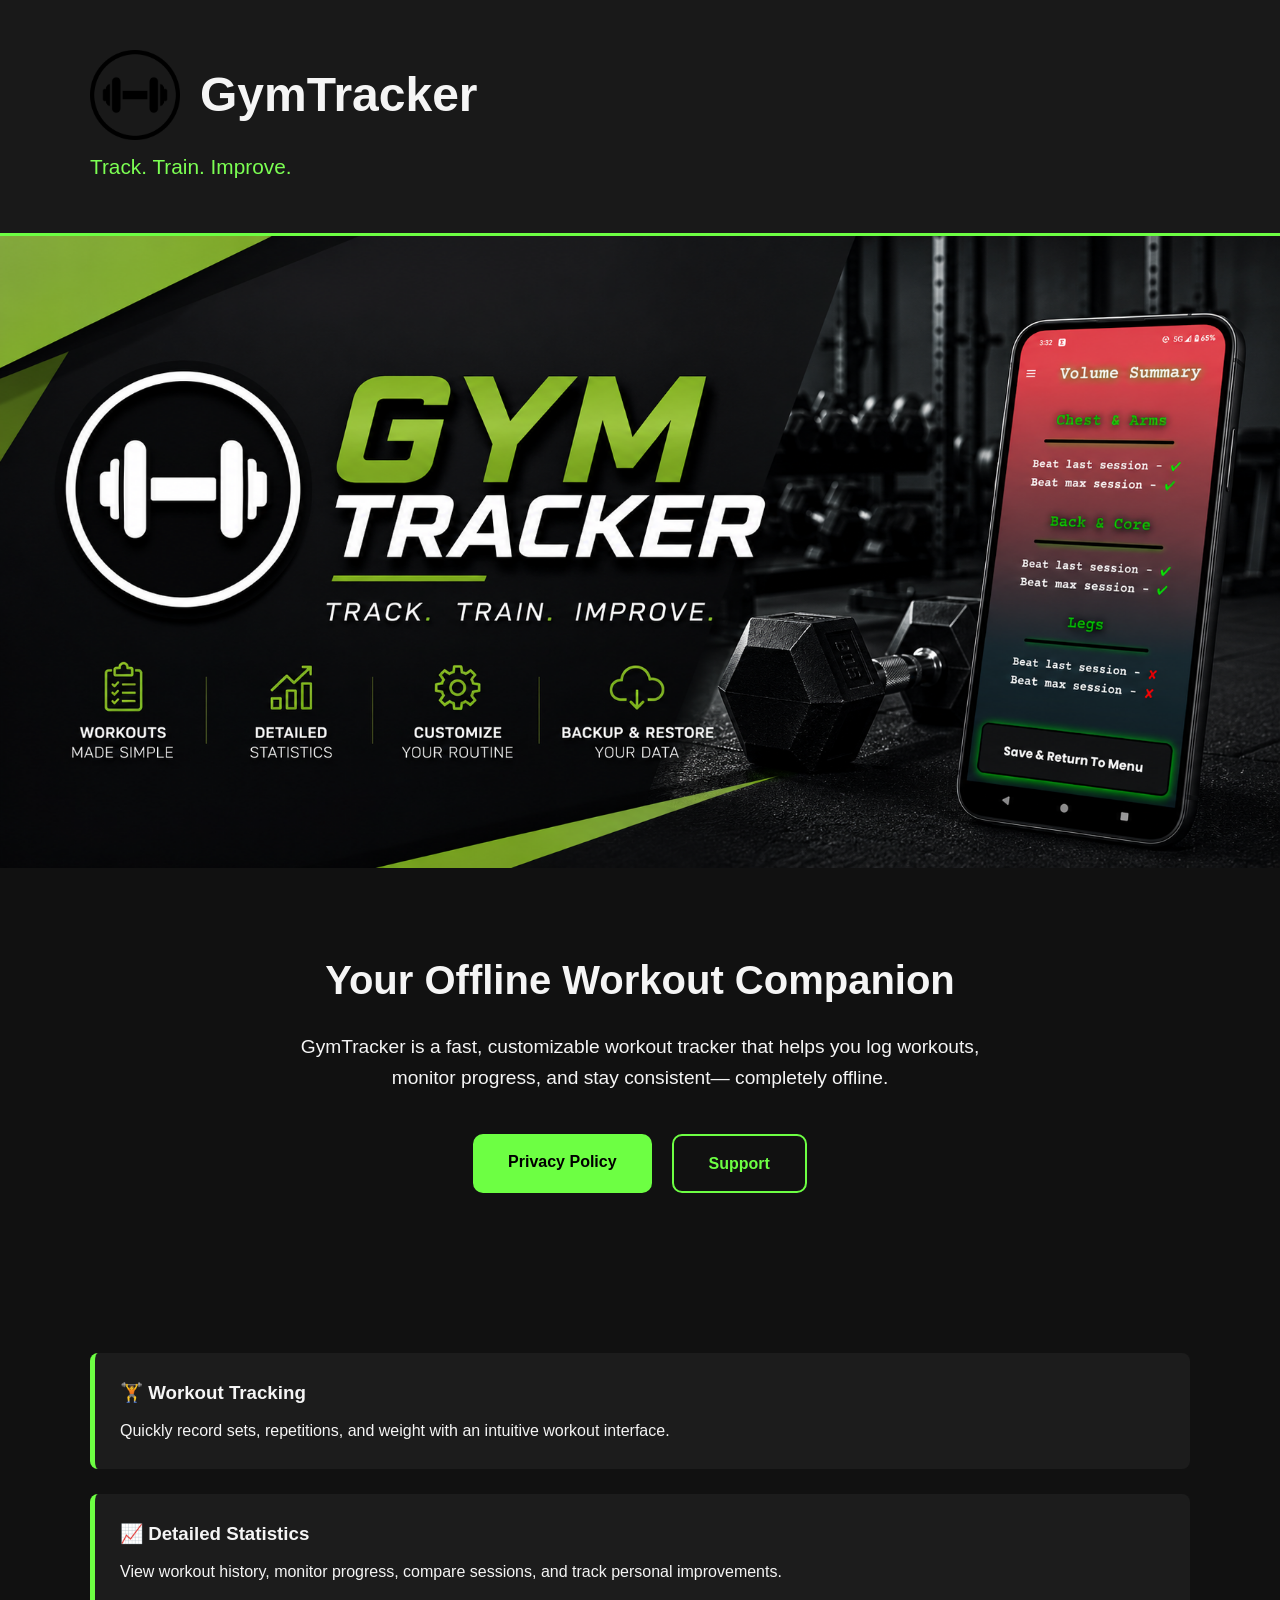
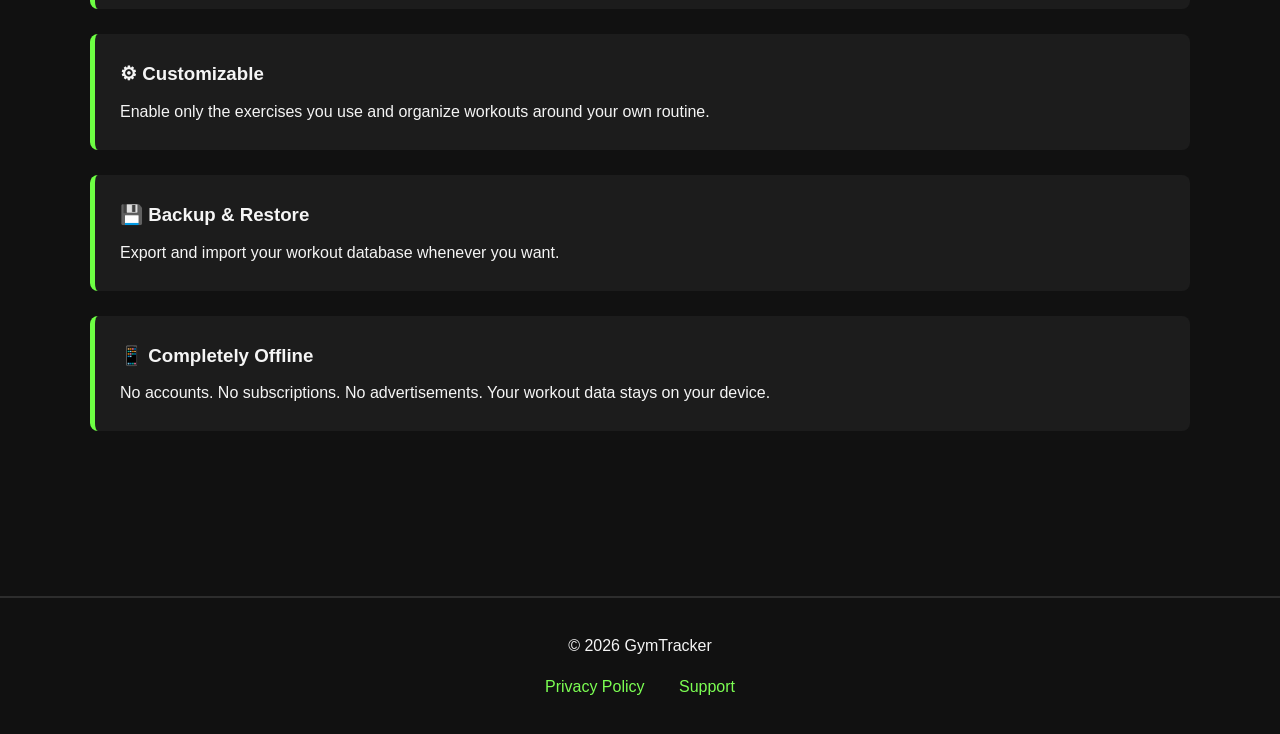
==== index.html @ 81c2a95b "-Added generated implementation of index.html and styles.css" ====
<!DOCTYPE html>
<html lang="en">
<head>
    <meta charset="UTF-8">
    <meta name="viewport" content="width=device-width, initial-scale=1.0">
    <title>GymTracker</title>

    <link rel="stylesheet" href="styles.css">
</head>

<body>

<header>
    <div class="container">

        <div class="logo">
            <img src="images/GymTracker_PlayStore_Icon.png" alt="GymTracker Logo">
            <h1>GymTracker</h1>
        </div>

        <p class="tagline">
            Track. Train. Improve.
        </p>

    </div>
</header>

<section class="banner">
    <img src="images/GymTracker_Banner.png" alt="GymTracker Banner">
</section>

<main>

<section class="hero">

    <div class="container">

        <h2>Your Offline Workout Companion</h2>

        <p>
            GymTracker is a fast, customizable workout tracker that helps
            you log workouts, monitor progress, and stay consistent—
            completely offline.
        </p>

        <div class="buttons">

            <a class="button primary"
               href="privacy-policy.html">
                Privacy Policy
            </a>

            <a class="button secondary"
               href="support.html">
                Support
            </a>

        </div>

    </div>

</section>

<section class="features">

    <div class="container">

        <div class="feature">

            <h3>🏋 Workout Tracking</h3>

            <p>
                Quickly record sets, repetitions, and weight with an
                intuitive workout interface.
            </p>

        </div>

        <div class="feature">

            <h3>📈 Detailed Statistics</h3>

            <p>
                View workout history, monitor progress, compare sessions,
                and track personal improvements.
            </p>

        </div>

        <div class="feature">

            <h3>⚙ Customizable</h3>

            <p>
                Enable only the exercises you use and organize workouts
                around your own routine.
            </p>

        </div>

        <div class="feature">

            <h3>💾 Backup & Restore</h3>

            <p>
                Export and import your workout database whenever you want.
            </p>

        </div>

        <div class="feature">

            <h3>📱 Completely Offline</h3>

            <p>
                No accounts. No subscriptions. No advertisements.
                Your workout data stays on your device.
            </p>

        </div>

    </div>

</section>

</main>

<footer>

    <div class="container">

        <p>
            © 2026 GymTracker
        </p>

        <div class="footer-links">

            <a href="privacy-policy.html">Privacy Policy</a>

            <a href="support.html">Support</a>

        </div>

    </div>

</footer>

</body>
</html>
---- styles.css ----
*{
    margin:0;
    padding:0;
    box-sizing:border-box;
}

body{

    background:#111;
    color:#f5f5f5;

    font-family:
        Segoe UI,
        Roboto,
        Arial,
        sans-serif;

    line-height:1.6;
}

.container{

    width:min(1100px,90%);
    margin:auto;
}

header{

    background:#191919;

    padding:50px 0;

    border-bottom:3px solid #6dff43;
}

.logo{

    display:flex;

    align-items:center;

    gap:20px;
}

.logo img{

    width:90px;
}

.logo h1{

    font-size:3rem;
}

.tagline{

    margin-top:10px;

    color:#7cff53;

    font-size:1.3rem;
}

.hero{

    padding:80px 0;

    text-align:center;
}

.hero h2{

    font-size:2.5rem;

    margin-bottom:20px;
}

.hero p{

    max-width:700px;

    margin:auto;

    font-size:1.2rem;
}

.buttons{

    margin-top:40px;

    display:flex;

    justify-content:center;

    gap:20px;

    flex-wrap:wrap;
}

.button{

    text-decoration:none;

    padding:15px 35px;

    border-radius:10px;

    font-weight:bold;

    transition:.2s;
}

.primary{

    background:#6dff43;

    color:black;
}

.primary:hover{

    background:#81ff5d;
}

.secondary{

    border:2px solid #6dff43;

    color:#6dff43;
}

.secondary:hover{

    background:#6dff43;

    color:black;
}

.features{

    padding:80px 0;

    display:grid;
}

.feature{

    background:#1c1c1c;

    padding:25px;

    margin-bottom:25px;

    border-left:5px solid #6dff43;

    border-radius:8px;
}

.feature h3{

    margin-bottom:10px;
}

footer{

    border-top:2px solid #2d2d2d;

    margin-top:60px;

    padding:35px 0;

    text-align:center;
}

.footer-links{

    margin-top:15px;
}

.footer-links a{

    color:#7cff53;

    text-decoration:none;

    margin:0 15px;
}

.footer-links a:hover{

    text-decoration:underline;
}

.banner img{
    width:100%;
    display:block;
}
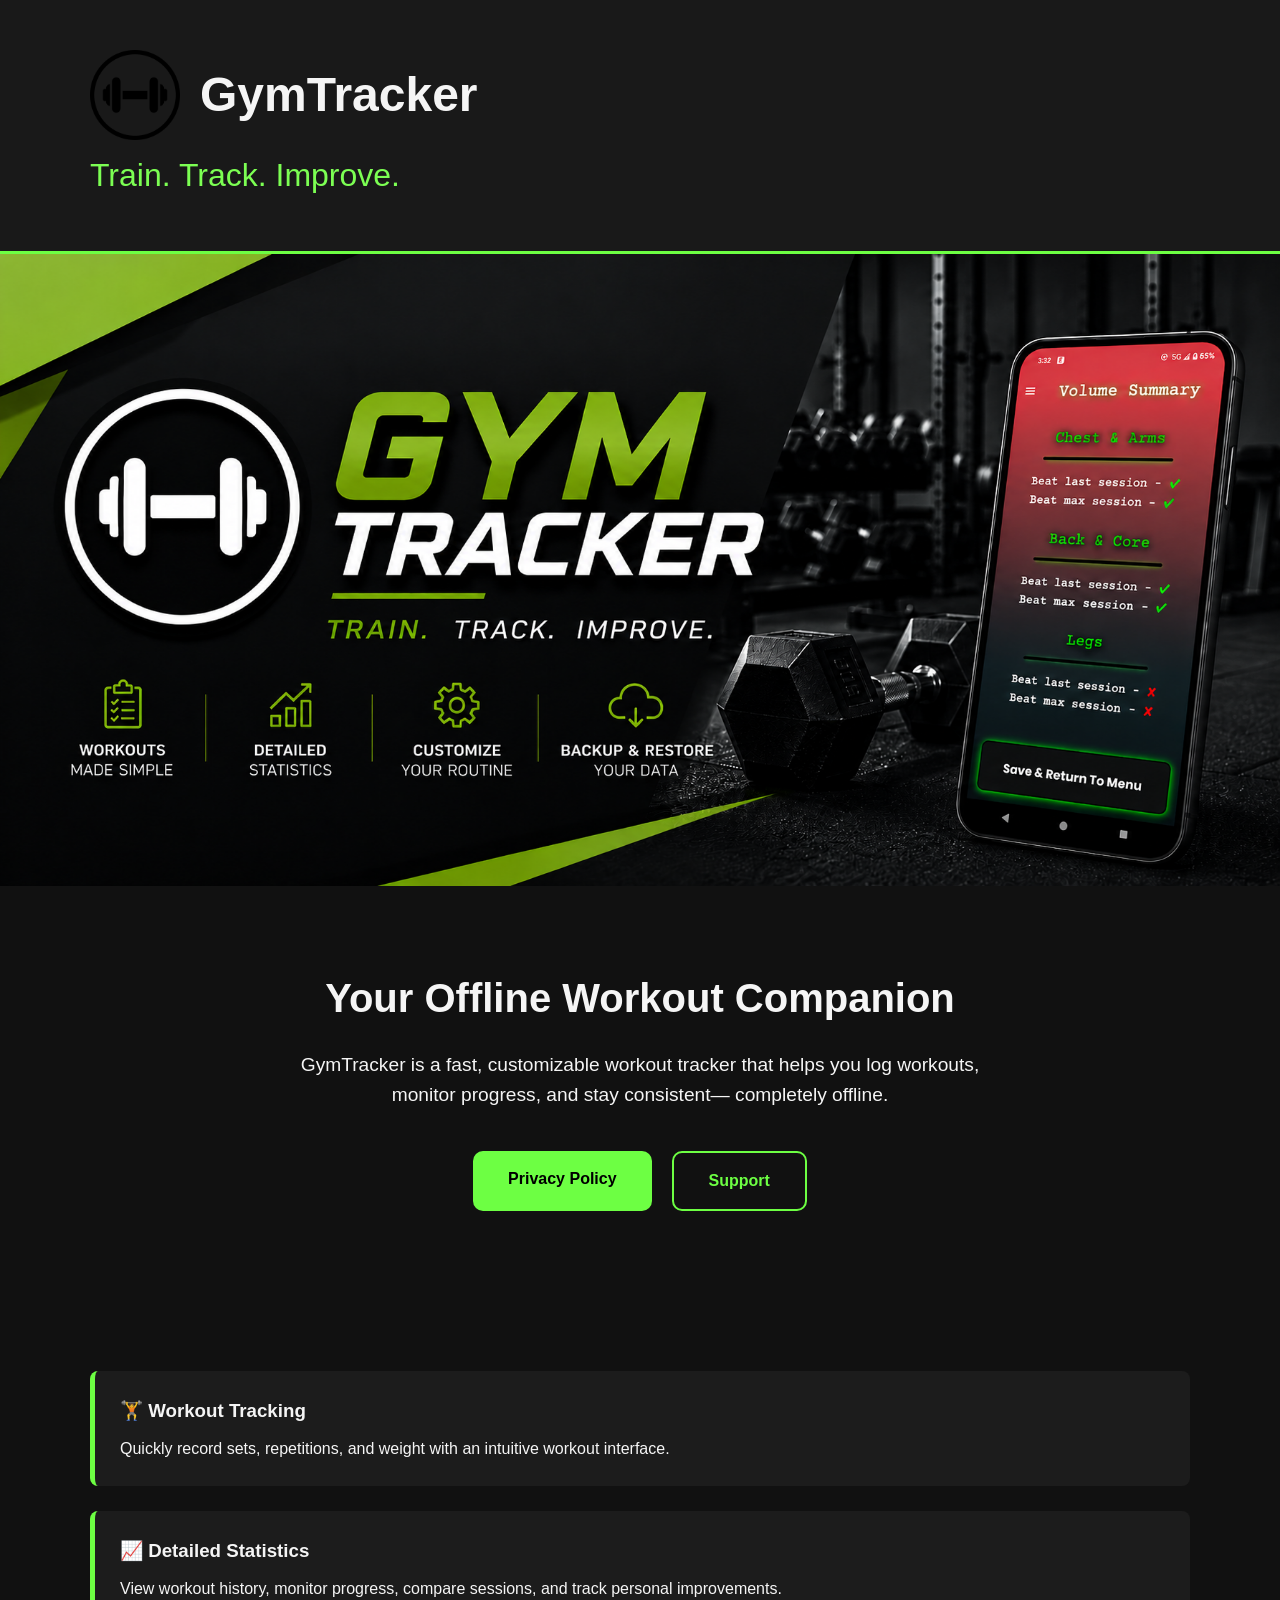
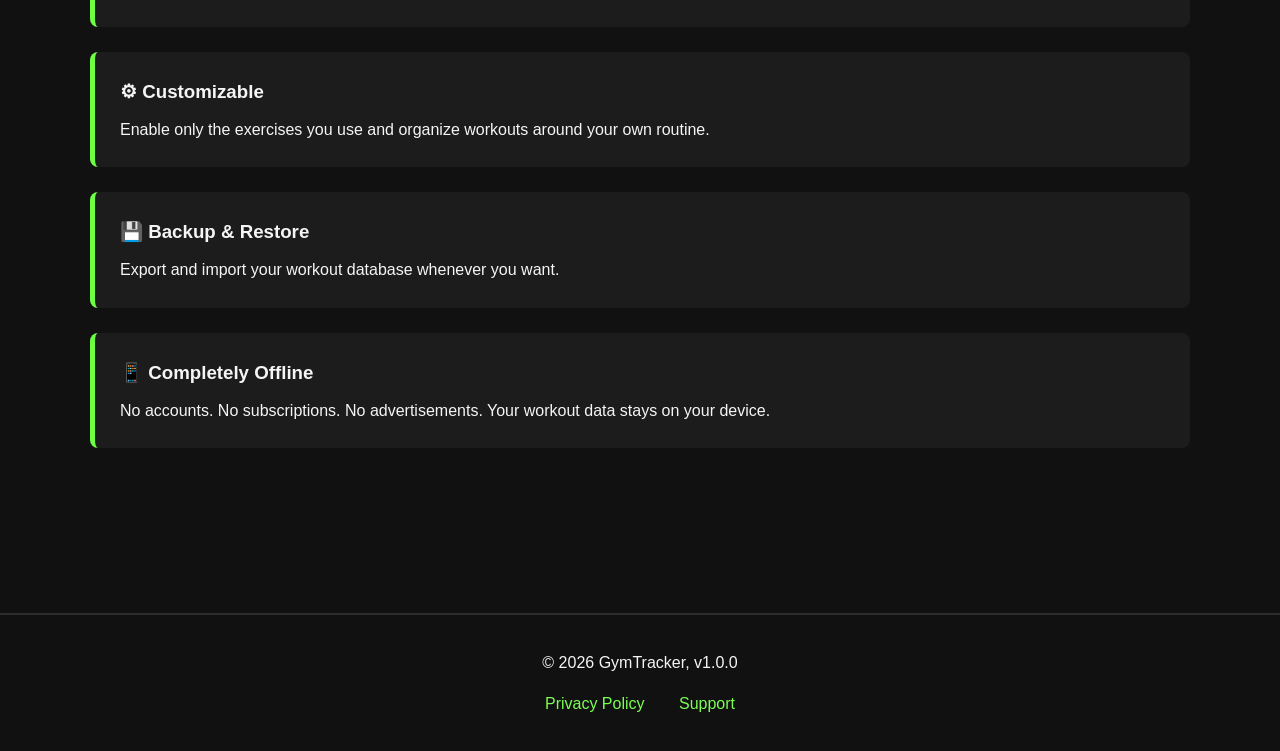
==== commit 3cf811fc: "-Website refinements" ====
--- a/index.html
+++ b/index.html
@@ -19,7 +19,7 @@
         </div>
 
         <p class="tagline">
-            Track. Train. Improve.
+            Train. Track. Improve.
         </p>
 
     </div>
@@ -130,7 +130,7 @@
     <div class="container">
 
         <p>
-            © 2026 GymTracker
+            © 2026 GymTracker, v1.0.0
         </p>
 
         <div class="footer-links">
--- a/styles.css
+++ b/styles.css
@@ -58,7 +58,7 @@
 
     color:#7cff53;
 
-    font-size:1.3rem;
+    font-size:2rem;
 }
 
 .hero{
@@ -194,4 +194,97 @@
 .banner img{
     width:100%;
     display:block;
+}
+
+
+
+
+
+
+
+
+
+
+/* Privacy Page */
+.page{
+
+    padding:70px 0;
+
+}
+
+.page h2{
+
+    margin-bottom:15px;
+
+    font-size:2.4rem;
+
+}
+
+.page h3{
+
+    margin-top:35px;
+
+    margin-bottom:10px;
+
+    color:#7cff53;
+
+}
+
+.page p{
+
+    margin-bottom:15px;
+
+}
+
+.page hr{
+
+    border:none;
+
+    border-top:1px solid #333;
+
+    margin:30px 0;
+
+}
+
+.effective-date{
+
+    color:#bdbdbd;
+
+    margin-bottom:35px;
+
+}
+
+
+
+
+
+
+
+
+
+
+
+/* Support Page */
+ul{
+
+    margin-left:25px;
+
+    margin-bottom:20px;
+
+}
+
+li{
+
+    margin-bottom:8px;
+
+}
+
+h4{
+
+    color:#ffffff;
+
+    margin-top:20px;
+
+    margin-bottom:8px;
+
 }
